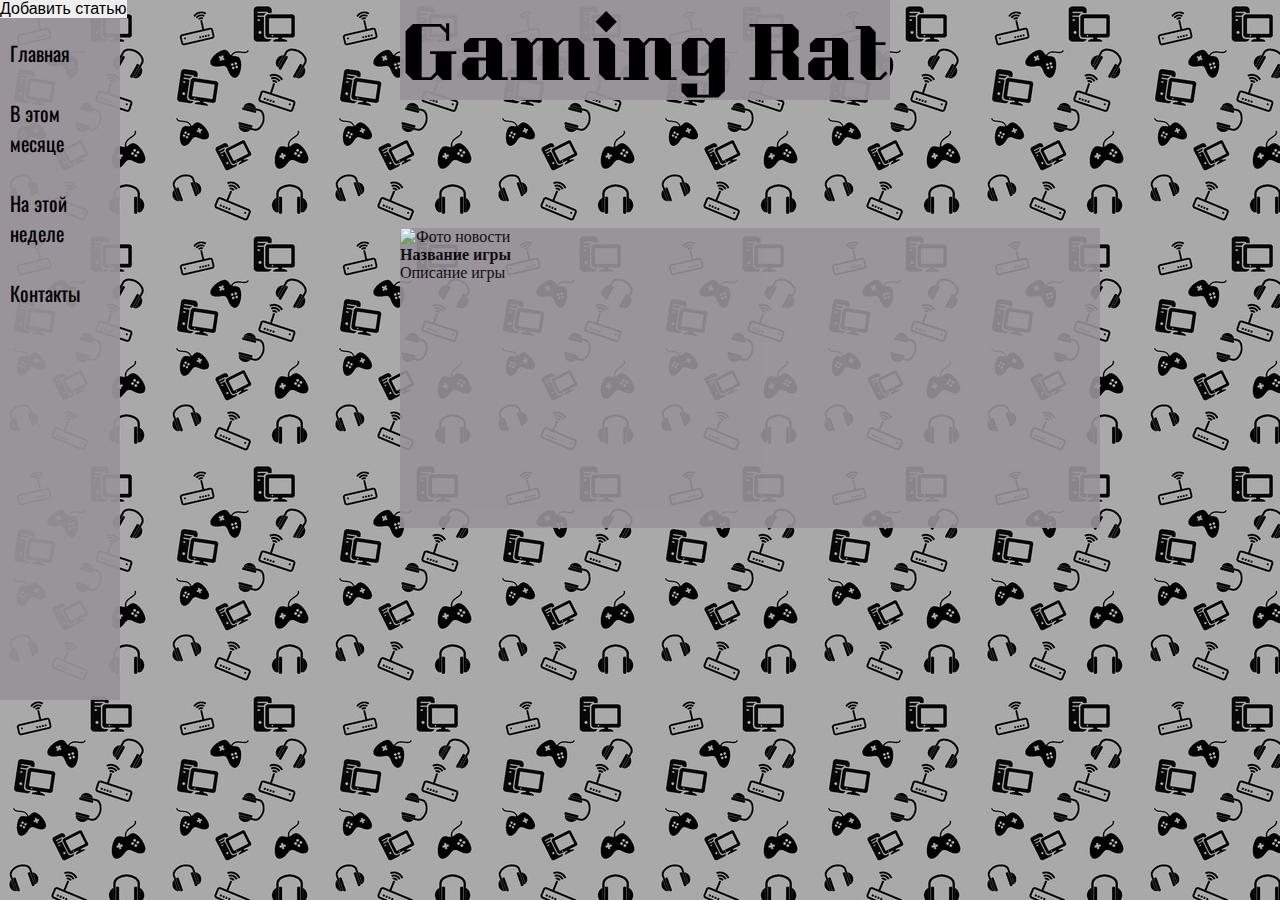
==== СайтХакатон/index.html @ 06ffa0d2 "Add files via upload" ====
<!DOCTYPE html>
<html>
<head>
	<meta charset="utf-8">
	<meta name="viewport" content="width=device-width, initial-scale=1.0">
			<title>GamePoisk</title>
	<meta charset="UTF-8">
	<meta name="description" content="Смотри выходящие игры тут">
	<meta name="keywords" content="Игры,Дата выхода,Рейтинг,Новые игры,в какую игру поиграть,онлайн игры,топ игр,список новых игр,2017 год игры,2017,2к17,2k17">
	<meta name="viewport" content="width=device-width, initial-scale=1">
<link href="https://fonts.googleapis.com/css?family=Kumar+One|Oswald" rel="stylesheet">
<link rel="stylesheet" href="style.css">
</head>
<body>
<div class="logo .col-m-1 .col-m-12">
	<p>Gaming Rat</p>
</div>
<header>
	<div class="addblock">
		<button>
			<p>Добавить статью</p>
		</button>
	</div>
	<div class="small-container .col-m-1 .col-m-12">
		<div class="Menu .col-m-1 .col-m-12">
			<nav>
				<ul>
					<li><a href="index.html" class="q .col-m-1 .col-m-12">Главная</a></li>
					<li><a href="month.html" class="w .col-m-1 .col-m-12">В этом месяце</a></li>
					<li><a href="week.html" class="e .col-m-1 .col-m-12">На этой неделе</a></li>
					<li><a href="contacts.html" class="r .col-m-1 .col-m-12">Контакты</a></li>
				</ul>
			</nav>
		</div>
	</div>
</header>
<main>
	<div class="main-conteiner .col-m-1 .col-m-12">
		<section>
			<img src="images/" alt="Фото новости" class="photonew .col-m-1 .col-m-12">
				<h3 class="title col-m-1 col-m-12">Название игры</h3>
			<article class="description .col-m-1 .col-m-12 ">
				<p>Описание игры</p>	
			</article>
		</section>
	</div>
</main>
<footer>
</footer>
</body>
</html>
---- СайтХакатон/style.css ----
* {
  box-sizing: border-box;
  margin: 0;
  padding: 0;
  border: 0;
  font-size: 100%;
  vertical-align: baseline;
}
.logo{
  position: absolute;
  margin-left: 400px;
  font-size:70px;
  font-family: 'Kumar One', cursive;
}
.logo::after{
  content:"";
  background-color:#979299;
  width:490px;
  height:100px;
  opacity: 0.95;
  top: 0;
  left: 0;
  bottom: 0;
  right: 0;
  position: absolute;
  z-index: -1;
}
.small-container::after {
    content:"";
    background-color:#979299;
    width:120px;
    height:700px;
    opacity: 0.95;
    top: 0;
    left: 0;
    bottom: 0;
    right: 0;
    position: absolute;
    z-index: -1;
}
.Menu{
  font-family: 'Oswald', sans-serif;
  width:120px;
  height:100%;
  z-index: 0;
  font-size:90px;
}
body{
    background-image: url(img/fLBiIvGCpJERT0.jpg);
}
a {
  color: #000;
  text-decoration: none;
}
ul {
  list-style: none;
}
.q,.w,.e,.r{
  padding-top: 20px;
  padding-left:10px;
  font-size: 20px;
}
nav li a:hover {
  color: #1dace3;
}
nav {
  display: inline;
  vertical-align: top;
}
nav li a {
  display: block;
  padding: 10px;
  color:black;
  font-size: 15px;
}
header {
  padding-bottom: 10px;
}
header img {
  width: 75px;
}
header h1 {
  display: inline-block;
  vertical-align: top;
  font-size: 32px;
  padding: 20px;
}
.main-conteiner{
  content:"";
  background-color:#979299;
  opacity: 0.9;
  position: absolute;
  z-index: -1;
  margin-left:400px;
  margin-top:-100px;
  width:700px;
  height:300px;
}
    @media only screen and (min-width: 900px) {
      .col-m-1 { width: 8.33%; }
      .col-m-2 { width: 16.66%; }
      .col-m-3 { width: 25%; }
      .col-m-4 { width: 33.33%; }
      .col-m-5 { width: 41.66%; }
      .col-m-6 { width: 50%; }
      .col-m-7 { width: 58.33%; }
      .col-m-8 { width: 66.66%; }
      .col-m-9 { width: 75%; }
      .col-m-10 { width: 83.33%; }
      .col-m-11 { width: 91.66%; }
      .col-m-12 { width: 100%; }
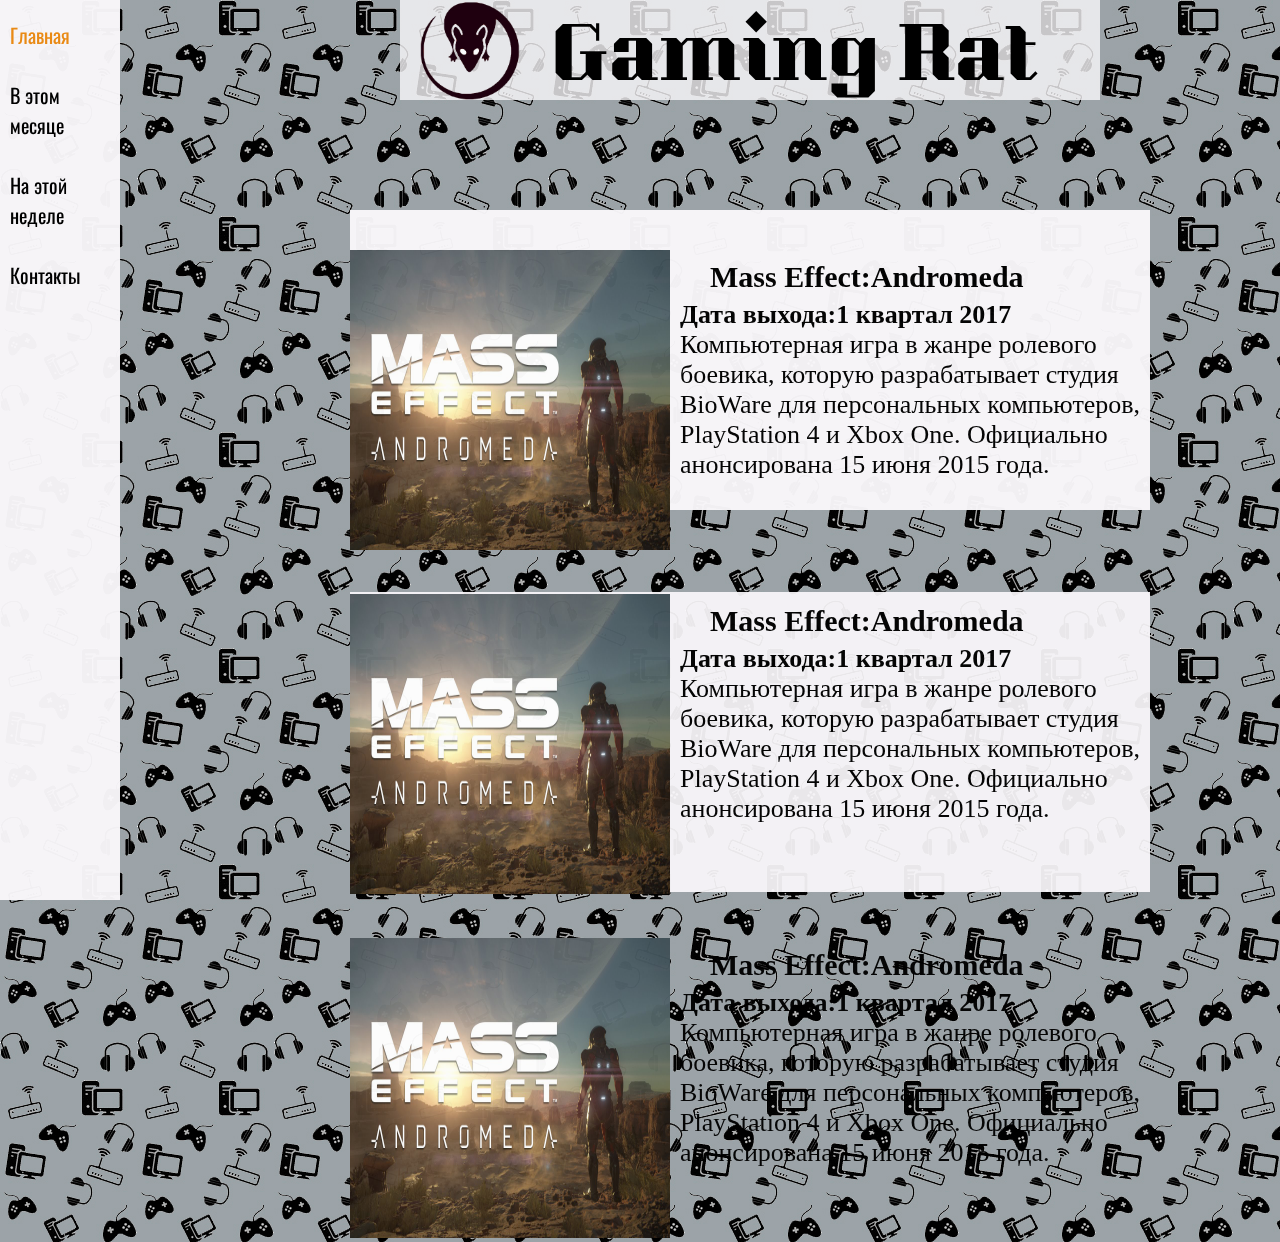
==== commit be7a8c38: "Add files via upload" ====
--- a/СайтХакатон/index.html
+++ b/СайтХакатон/index.html
@@ -1,9 +1,10 @@
 <!DOCTYPE html>
 <html>
 <head>
+<link rel="shortcut icon" href="img/logo-polo.ico" type="image/x-icon">
 	<meta charset="utf-8">
 	<meta name="viewport" content="width=device-width, initial-scale=1.0">
-			<title>GamePoisk</title>
+			<title>GamingRat</title>
 	<meta charset="UTF-8">
 	<meta name="description" content="Смотри выходящие игры тут">
 	<meta name="keywords" content="Игры,Дата выхода,Рейтинг,Новые игры,в какую игру поиграть,онлайн игры,топ игр,список новых игр,2017 год игры,2017,2к17,2k17">
@@ -13,14 +14,10 @@
 </head>
 <body>
 <div class="logo .col-m-1 .col-m-12">
-	<p>Gaming Rat</p>
+	<img src="img/rat.png" class="logophoto">
+	<p class="logoname">Gaming Rat</p>
 </div>
 <header>
-	<div class="addblock">
-		<button>
-			<p>Добавить статью</p>
-		</button>
-	</div>
 	<div class="small-container .col-m-1 .col-m-12">
 		<div class="Menu .col-m-1 .col-m-12">
 			<nav>
@@ -36,12 +33,32 @@
 </header>
 <main>
 	<div class="main-conteiner .col-m-1 .col-m-12">
-		<section>
-			<img src="images/" alt="Фото новости" class="photonew .col-m-1 .col-m-12">
-				<h3 class="title col-m-1 col-m-12">Название игры</h3>
+		<section class="article">
+				<h3 class="title col-m-1 col-m-12">Mass Effect:Andromeda</h3>
 			<article class="description .col-m-1 .col-m-12 ">
-				<p>Описание игры</p>	
+				<p class=""><b>Дата выхода:1 квартал 2017</b></p>
+				<p class="">Компьютерная игра в жанре ролевого боевика, которую разрабатывает студия BioWare для персональных компьютеров, PlayStation 4 и Xbox One. Официально анонсирована 15 июня 2015 года.</p>
 			</article>
+			<img src="img/Mass_Effect.jpg"
+			alt="Фото новости" class="photonew .col-m-1 .col-m-12">	
+		</section>
+		<section class="article">
+				<h3 class="title col-m-1 col-m-12">Mass Effect:Andromeda</h3>
+			<article class="description .col-m-1 .col-m-12 ">
+				<p class=""><b>Дата выхода:1 квартал 2017</b></p>
+				<p class="">Компьютерная игра в жанре ролевого боевика, которую разрабатывает студия BioWare для персональных компьютеров, PlayStation 4 и Xbox One. Официально анонсирована 15 июня 2015 года.</p>
+			</article>
+			<img src="img/Mass_Effect.jpg"
+			alt="Фото новости" class="photonew .col-m-1 .col-m-12">	
+		</section>
+		<section class="article">
+				<h3 class="title col-m-1 col-m-12">Mass Effect:Andromeda</h3>
+			<article class="description .col-m-1 .col-m-12 ">
+				<p class=""><b>Дата выхода:1 квартал 2017</b></p>
+				<p class="">Компьютерная игра в жанре ролевого боевика, которую разрабатывает студия BioWare для персональных компьютеров, PlayStation 4 и Xbox One. Официально анонсирована 15 июня 2015 года.</p>
+			</article>
+			<img src="img/Mass_Effect.jpg"
+			alt="Фото новости" class="photonew .col-m-1 .col-m-12">	
 		</section>
 	</div>
 </main>
--- a/СайтХакатон/style.css
+++ b/СайтХакатон/style.css
@@ -1,10 +1,22 @@
 * {
   box-sizing: border-box;
-  margin: 0;
-  padding: 0;
-  border: 0;
+  margin:0;
+  padding:0;
+  border:0;
   font-size: 100%;
   vertical-align: baseline;
+}
+  a:visited {
+  color: #08b2e3;
+}
+.logophoto{
+  margin-left:20px;
+  width:100px;
+  height:100px;
+  position: absolute;
+}
+.logoname{
+  padding-left:150px;
 }
 .logo{
   position: absolute;
@@ -14,29 +26,29 @@
 }
 .logo::after{
   content:"";
-  background-color:#979299;
-  width:490px;
+  background-color:#f9f7fa;
+  width:700px;
   height:100px;
-  opacity: 0.95;
-  top: 0;
-  left: 0;
-  bottom: 0;
-  right: 0;
+  opacity:0.8;
+  top:0;
+  left:0;
+  bottom:0;
+  right:0;
   position: absolute;
-  z-index: -1;
+  z-index:-1;
 }
 .small-container::after {
-    content:"";
-    background-color:#979299;
-    width:120px;
-    height:700px;
-    opacity: 0.95;
-    top: 0;
-    left: 0;
-    bottom: 0;
-    right: 0;
-    position: absolute;
-    z-index: -1;
+  content:"";
+  background-color:#f9f7fa;
+  width:120px;
+  height:100%;
+  opacity:0.97;
+  top:0;
+  left:0;
+  bottom:0;
+  right:0;
+  position: fixed;
+  z-index:-1;
 }
 .Menu{
   font-family: 'Oswald', sans-serif;
@@ -44,9 +56,10 @@
   height:100%;
   z-index: 0;
   font-size:90px;
+  position:fixed;
 }
 body{
-    background-image: url(img/fLBiIvGCpJERT0.jpg);
+    background-image: url(img/fon.jpg);
 }
 a {
   color: #000;
@@ -56,56 +69,95 @@
   list-style: none;
 }
 .q,.w,.e,.r{
-  padding-top: 20px;
+  padding-top:20px;
   padding-left:10px;
-  font-size: 20px;
+  font-size:20px;
 }
 nav li a:hover {
-  color: #1dace3;
+  color: #e98a15;
 }
 nav {
-  display: inline;
+  display: block;
   vertical-align: top;
 }
 nav li a {
   display: block;
-  padding: 10px;
+  padding:10px;
   color:black;
-  font-size: 15px;
+  font-size:15px;
 }
 header {
-  padding-bottom: 10px;
+  padding-bottom:10px;
 }
 header img {
-  width: 75px;
+  width:75px;
 }
 header h1 {
   display: inline-block;
   vertical-align: top;
-  font-size: 32px;
-  padding: 20px;
+  font-size:32px;
+  padding:20px;
 }
 .main-conteiner{
   content:"";
-  background-color:#979299;
-  opacity: 0.9;
+  background-color:#f9f7fa;
+  opacity: 0.97;
   position: absolute;
   z-index: -1;
-  margin-left:400px;
-  margin-top:-100px;
-  width:700px;
+  margin-left:350px;
+  margin-top:200px;
+  width:800px;
   height:300px;
 }
-    @media only screen and (min-width: 900px) {
-      .col-m-1 { width: 8.33%; }
-      .col-m-2 { width: 16.66%; }
-      .col-m-3 { width: 25%; }
-      .col-m-4 { width: 33.33%; }
-      .col-m-5 { width: 41.66%; }
-      .col-m-6 { width: 50%; }
-      .col-m-7 { width: 58.33%; }
-      .col-m-8 { width: 66.66%; }
-      .col-m-9 { width: 75%; }
-      .col-m-10 { width: 83.33%; }
-      .col-m-11 { width: 91.66%; }
-      .col-m-12 { width: 100%; }+.main-conteiner::after{
+  content:"";
+  background-color:#f9f7fa;
+  opacity: 0.97;
+  position: absolute;
+  z-index: -1;
+  width:800px;
+  height:300px;
+  margin-top: -650px;
+}
+.main-conteiner::after{
+  content:"";
+  background-color:#f9f7fa;
+  opacity: 0.97;
+  position: absolute;
+  z-index: -1;
+  width:800px;
+  height:300px;
+}
+  @media only screen and (min-width: 900px) {
+  .col-m-1 {width: 8.33%;}
+  .col-m-2 {width: 16.66%;}
+  .col-m-3 {width: 25%;}
+  .col-m-4 {width: 33.33%;}
+  .col-m-5 {width: 41.66%;}
+  .col-m-6 {width: 50%; }
+  .col-m-7 {width: 58.33%;}
+  .col-m-8 {width: 66.66%;}
+  .col-m-9 {width: 75%;}
+  .col-m-10{width: 83.33%;}
+  .col-m-11{width: 91.66%;}
+  .col-m-12{width: 100%;}
+.photonew{
+  width:320px;
+  height:300px;
+  position:relative;
+}
+.title{
+  margin-top:10px;
+  margin-left:360px; 
+  position:absolute;
+  font-size:30px;
+}
+.description{
+  padding-top:50px;
+  margin-left:330px;
+  position:absolute;
+  font-size:26px;
+}
+.article{
+  padding-top: 40px;
+}